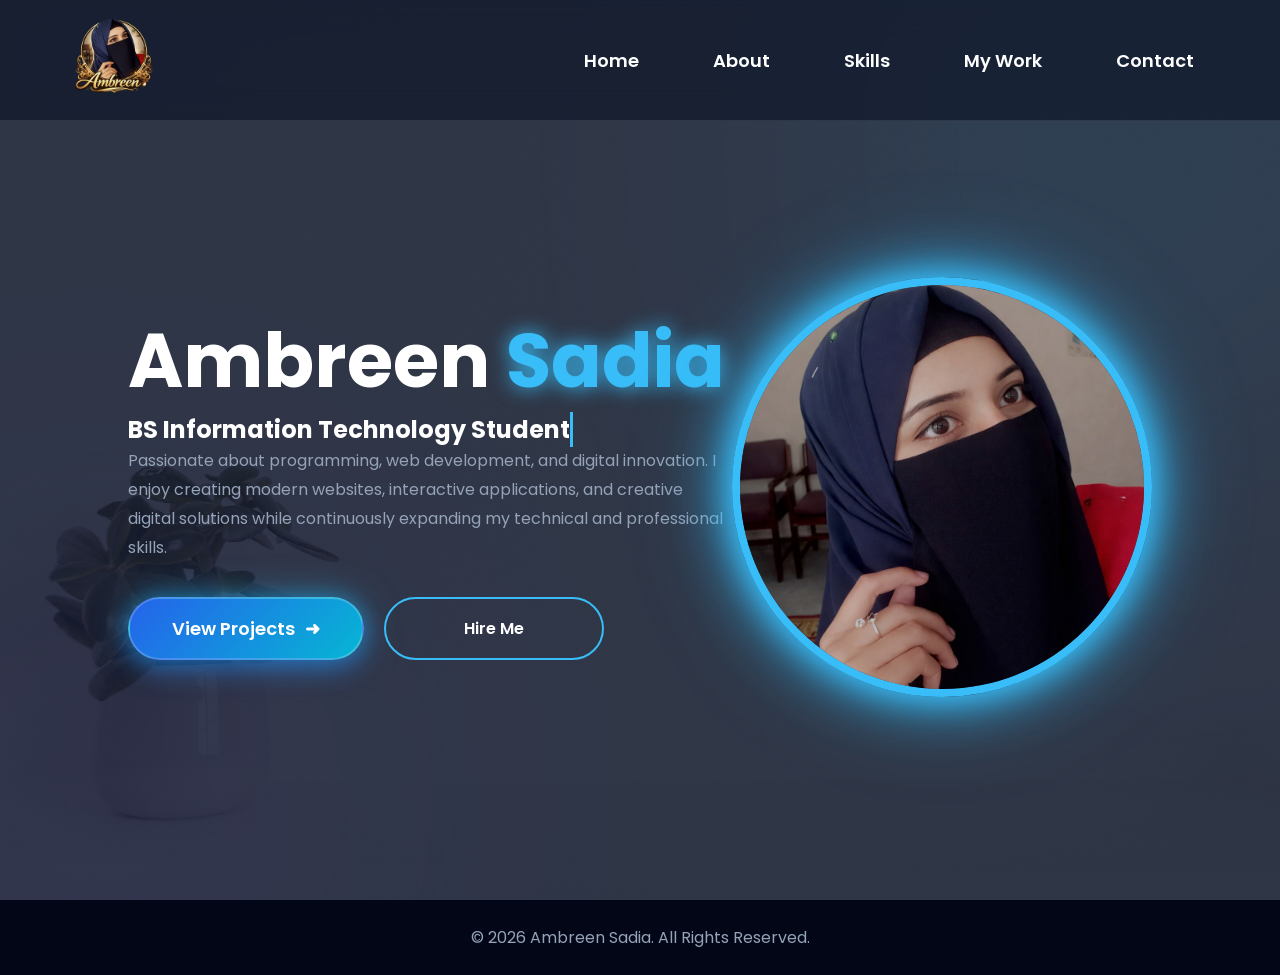
==== index.html @ 45d0da9c "Add files via upload" ====
<!DOCTYPE html>
<html lang="en">

<head>
    <meta charset="UTF-8">
    <meta name="viewport" content="width=device-width, initial-scale=1.0">
    <title>Ambreen Sadia | Portfolio</title>
    <link rel="stylesheet" href="style.css">
    <link href="https://fonts.googleapis.com/css2?family=Poppins:wght@300;400;500;600;700&display=swap"
        rel="stylesheet">
</head>

<body>

    <!-- Header -->
    <header class="header">

        <nav class="navbar">
            <img src="logo.png" alt="Ambreen Logo" class="logo">

            <ul class="nav-links">
                <li><a href="index.html">Home</a></li>
                <li><a href="newabout.html">About</a></li>
                <li><a href="skills.html">Skills</a></li>
                <li><a href="work.html">My Work</a></li>
                <li><a href="contact.html">Contact</a></li>
            </ul>
        </nav>

    </header>

    <!-- Main -->
    <main>

        <!-- Hero Section -->
        <section id="home" class="hero">

            <div class="info">


                <h1>Ambreen <span>Sadia</span></h1>

                <h2>BS Information Technology Student </h2>

                <p>
                    Passionate about programming, web development, and digital innovation.
                    I enjoy creating modern websites, interactive applications, and creative
                    digital solutions while continuously expanding my technical and professional skills.
                </p>

                <div class="buttons">
                    <a href="work.html" class="btn">View Projects</a>
                    <a href="contact.html" class="btn2">Hire Me</a>
                </div>
            </div>

            <div class="image">
                <img src="8.jpeg" alt="Ambreen Sadia">
            </div>

        </section>





    </main>

    <!-- Footer -->
    <footer class="footer">
        <p>© 2026 Ambreen Sadia. All Rights Reserved.</p>
    </footer>

</body>

</html>
---- style.css ----
* {
    margin: 0;
    padding: 0;
    box-sizing: border-box;
    font-family: 'Poppins', sans-serif;
}

html {
    scroll-behavior: smooth;
}

body {
    background: #0f172a;
    color: white;
    overflow-x: hidden;
}

/* NAVBAR */

.header {
    position: fixed;
    top: 0;
    width: 100%;
    z-index: 1000;
    background: rgba(15, 23, 42, 0.7);
    backdrop-filter: blur(15px);
    border-bottom: 1px solid rgba(255, 255, 255, 0.1);
}

.navbar {
    width: 90%;
    margin: auto;
    display: flex;
    justify-content: space-between;
    align-items: center;
    padding: 18px 0;
}

.nav-links {
    display: flex;
    gap: 30px;
}

.nav-links li {
    list-style: none;
}

.hero {
    min-height: 100vh;

    background:
        linear-gradient(rgba(15, 23, 42, .85),
            rgba(15, 23, 42, .85)),
        url("bc.jpg");

    background-size: cover;
    background-position: center;

    display: flex;
    justify-content: space-between;
    align-items: center;

    padding: 180px 10% 100px;
    /* top right/left bottom */
}

@keyframes float {
    0% {
        transform: translateY(0);
    }

    50% {
        transform: translateY(-15px);
    }

    100% {
        transform: translateY(0);
    }
}

/* SECTIONS */

.section {
    padding: 100px 10%;
    text-align: center;
}

.section h2 {
    font-size: 45px;
    margin-bottom: 25px;

    background: linear-gradient(90deg,
            #38bdf8,
            #8b5cf6);

    -webkit-background-clip: text;
    -webkit-text-fill-color: transparent;
}

.section p {
    max-width: 800px;
    margin: auto;
    color: #cbd5e1;
    line-height: 1.8;
}

#skills {
    position: relative;
    overflow: hidden;
    padding: 100px 10%;
    background: #0f172a;
    text-align: center;
}

/* HEADING */

#skills h2 {
    font-size: 45px;
    margin-bottom: 60px;

    background: linear-gradient(90deg, #38bdf8, #8b5cf6);
    -webkit-background-clip: text;
    -webkit-text-fill-color: transparent;
}

/* CATEGORY */

.skill-category {
    margin-bottom: 60px;
}

.skill-category h3 {
    font-size: 28px;
    color: #38bdf8;
    margin-bottom: 30px;
    text-transform: uppercase;
    letter-spacing: 2px;
}

/* SKILL CONTAINER */

.skills-container {
    display: flex;
    flex-wrap: wrap;
    justify-content: center;
    gap: 20px;
}

/* SKILL CARD */

.skill-card {
    padding: 18px 35px;

    background: rgba(255, 255, 255, 0.05);
    backdrop-filter: blur(12px);

    border: 1px solid rgba(255, 255, 255, 0.1);
    border-radius: 50px;

    color: white;
    font-weight: 600;
    font-size: 16px;

    transition: all 0.4s ease;

    box-shadow:
        0 5px 15px rgba(0, 0, 0, 0.2),
        0 0 10px rgba(56, 189, 248, 0.1);
}

.skill-card:hover {
    transform: translateY(-8px);

    background: linear-gradient(135deg,
            #38bdf8,
            #8b5cf6);

    color: white;

    box-shadow:
        0 15px 30px rgba(56, 189, 248, 0.35),
        0 0 30px rgba(139, 92, 246, 0.35);
}

/* BACKGROUND GLOW */

#skills::before {
    content: "";
    position: absolute;

    width: 350px;
    height: 350px;

    background: #38bdf8;
    border-radius: 50%;

    filter: blur(180px);
    opacity: 0.1;

    top: -100px;
    right: -100px;
}

#skills::after {
    content: "";
    position: absolute;

    width: 350px;
    height: 350px;

    background: #8b5cf6;
    border-radius: 50%;

    filter: blur(180px);
    opacity: 0.1;

    bottom: -100px;
    left: -100px;
}

/* RESPONSIVE */

@media (max-width: 768px) {

    #skills h2 {
        font-size: 36px;
    }

    .skill-category h3 {
        font-size: 22px;
    }

    .skill-card {
        width: 100%;
        max-width: 300px;
    }
}

#work {
    background: #111827;
}

/* CONTACT */

#contact {
    background: #1e293b;
}

/* FOOTER */

.footer {
    background: #020617;
    text-align: center;
    padding: 25px;
    color: #94a3b8;
}



.btn {
    display: inline-flex;
    align-items: center;
    gap: 10px;
    padding: 16px 42px;
    background: linear-gradient(135deg, #2563eb, #06b6d4);
    color: white;
    text-decoration: none;
    font-size: 18px;
    font-weight: 600;
    border-radius: 60px;
    border: 2px solid rgba(255, 255, 255, 0.2);
    box-shadow:
        0 10px 25px rgba(37, 99, 235, 0.35),
        0 0 20px rgba(6, 182, 212, 0.25);
    transition: all 0.4s ease;
}

.btn:hover {
    transform: translateY(-6px);
    box-shadow:
        0 15px 35px rgba(37, 99, 235, 0.45),
        0 0 30px rgba(6, 182, 212, 0.4);
}

.btn::after {
    content: "➜";
    transition: transform 0.3s ease;
}

.btn:hover::after {
    transform: translateX(6px);
}

.nav-links a {
    position: relative;
    color: white;
    text-decoration: none;
    font-size: 18px;
    font-weight: 600;
    padding: 12px 22px;
    border-radius: 30px;
    transition: all 0.4s ease;
    z-index: 1;
}

.nav-links a::before {
    content: "";
    position: absolute;
    inset: 0;
    border-radius: 30px;
    background: linear-gradient(135deg, #0072ff, #00c6ff);
    transform: scale(0);
    transition: transform 0.4s ease;
    z-index: -1;
}

.nav-links a:hover::before {
    transform: scale(1);
}

.nav-links a:hover {
    color: white;
    transform: translateY(-4px);
    box-shadow: 0 10px 25px rgba(0, 198, 255, 0.4);
}

.info h3 {
    font-size: 28px;
    color: #38bdf8;
    margin-bottom: 10px;
}

.info h1 {
    font-size: 75px;
    line-height: 1.1;
    margin-bottom: 10px;
}

.info h1 span {
    color: #38bdf8;
    text-shadow: 0 0 20px #38bdf8;
}

.info p {
    max-width: 600px;
    line-height: 1.8;
    color: #94a3b8;
    margin-bottom: 35px;
}

.hero {
    position: relative;
    overflow: hidden;
}

.hero::before {
    content: "";
    position: absolute;
    width: 500px;
    height: 500px;
    background: #38bdf8;
    border-radius: 50%;
    filter: blur(180px);
    opacity: 0.15;
    top: -100px;
    right: -100px;
}

.hero::after {
    content: "";
    position: absolute;
    width: 400px;
    height: 400px;
    background: #8b5cf6;
    border-radius: 50%;
    filter: blur(180px);
    opacity: 0.15;
    bottom: -100px;
    left: -100px;
}

.image img {
    width: 420px;
    height: 420px;
    object-fit: cover;
    border-radius: 50%;
    border: 8px solid #38bdf8;

    box-shadow:
        0 0 30px #38bdf8,
        0 0 60px #38bdf8,
        0 0 100px rgba(56, 189, 248, .4);

    transition: all 0.5s ease;

    animation: float 4s ease-in-out infinite;
}

.image img:hover {
    transform: scale(1.05);
}

.logo {
    width: 150px;
    cursor: pointer;
    transition: all 0.4s ease;
}

.logo:hover {
    transform: scale(1.1) rotate(3deg);
    filter: drop-shadow(0 0 15px #38bdf8);
}

.buttons {
    display: flex;
    gap: 20px;
    margin-top: 30px;
}

.btn2 {
    padding: 16px 42px;
    text-decoration: none;
    color: white;
    font-weight: 600;
    border-radius: 60px;
    border: 2px solid #38bdf8;
    background: transparent;
    transition: all 0.4s ease;
}

.btn2:hover {
    background: #38bdf8;
    color: #0f172a;
    box-shadow: 0 0 30px #38bdf8;
}

.info h2 {
    width: fit-content;
    overflow: hidden;
    white-space: nowrap;
    border-right: 3px solid #38bdf8;
    animation:
        typing 4s steps(25) infinite,
        blink .8s infinite;
}

@keyframes typing {
    0% {
        width: 0;
    }

    50% {
        width: 100%;
    }

    100% {
        width: 0;
    }
}

@keyframes blink {
    50% {
        border-color: transparent;
    }
}

/* CONTACT SECTION */

#contact {
    padding: 100px 10%;
    text-align: center;
    background: #1e293b;
}

#contact h2 {
    font-size: 45px;
    margin-bottom: 20px;

    background: linear-gradient(90deg, #38bdf8, #8b5cf6);
    -webkit-background-clip: text;
    -webkit-text-fill-color: transparent;
}

#contact p {
    color: #cbd5e1;
    font-size: 18px;
    margin-bottom: 35px;
}

/* LINKEDIN BUTTON */

.linkedin-link {
    display: inline-flex;
    align-items: center;
    gap: 12px;

    padding: 18px 40px;

    text-decoration: none;
    color: white;
    font-size: 18px;
    font-weight: 600;

    background: linear-gradient(135deg, #0077b5, #00a0dc);
    border-radius: 60px;

    border: 2px solid rgba(255, 255, 255, 0.15);

    box-shadow:
        0 10px 25px rgba(0, 119, 181, 0.35),
        0 0 25px rgba(0, 160, 220, 0.25);

    transition: all 0.4s ease;
}

.linkedin-link:hover {
    transform: translateY(-6px) scale(1.03);

    box-shadow:
        0 15px 35px rgba(0, 119, 181, 0.5),
        0 0 40px rgba(0, 160, 220, 0.5);
}

/* ICON */

.icon {
    width: 28px;
    height: 28px;
    object-fit: contain;
    transition: transform 0.4s ease;
}

.linkedin-link:hover .icon {
    transform: rotate(10deg) scale(1.15);
}

/* GLOW EFFECT */

#contact::before {
    content: "";
    position: absolute;
    width: 350px;
    height: 350px;
    background: #38bdf8;
    border-radius: 50%;
    filter: blur(150px);
    opacity: 0.12;
    left: -100px;
    bottom: -100px;
}

#contact {
    position: relative;
    overflow: hidden;
}

/* ABOUT SECTION */

#about {
    position: relative;
    overflow: hidden;

    padding: 100px 10%;
    text-align: center;

    background: #111827;
}

/* HEADING */

#about h2 {
    font-size: 45px;
    margin-bottom: 30px;

    background: linear-gradient(90deg, #38bdf8, #8b5cf6);
    -webkit-background-clip: text;
    -webkit-text-fill-color: transparent;
}

/* CONTENT CARD */

#about p {
    max-width: 900px;
    margin: auto;

    padding: 35px;

    font-size: 18px;
    line-height: 1.9;
    color: #cbd5e1;

    background: rgba(255, 255, 255, 0.05);
    backdrop-filter: blur(15px);

    border: 1px solid rgba(255, 255, 255, 0.1);
    border-radius: 25px;

    box-shadow:
        0 10px 30px rgba(0, 0, 0, 0.3),
        0 0 25px rgba(56, 189, 248, 0.15);

    transition: all 0.4s ease;
}

#about p:hover {
    transform: translateY(-8px);

    box-shadow:
        0 15px 40px rgba(0, 0, 0, 0.4),
        0 0 40px rgba(56, 189, 248, 0.3);
}

/* GLOW EFFECTS */

#about::before {
    content: "";
    position: absolute;

    width: 350px;
    height: 350px;

    background: #38bdf8;
    border-radius: 50%;

    filter: blur(150px);
    opacity: 0.12;

    top: -100px;
    right: -100px;
}

#about::after {
    content: "";
    position: absolute;

    width: 300px;
    height: 300px;

    background: #8b5cf6;
    border-radius: 50%;

    filter: blur(150px);
    opacity: 0.12;

    bottom: -100px;
    left: -100px;
}

/* WORK CARDS CONTAINER */



/* WORK CARD */
#work {
    position: relative;
    overflow: hidden;
    padding: 100px 10%;
    background: #111827;
    text-align: center;
}

#work h2 {
    font-size: 45px;
    margin-bottom: 60px;
    display: block;
    width: 100%;

    background: linear-gradient(90deg, #38bdf8, #8b5cf6);
    -webkit-background-clip: text;
    -webkit-text-fill-color: transparent;
}

.work-container {
    display: flex;
    flex-wrap: wrap;
    justify-content: center;
    gap: 30px;
}

.work-card {
    width: 340px;

    padding: 30px;

    background: rgba(255, 255, 255, 0.05);
    backdrop-filter: blur(15px);

    border: 1px solid rgba(255, 255, 255, 0.1);
    border-radius: 25px;

    box-shadow:
        0 10px 25px rgba(0, 0, 0, 0.3),
        0 0 20px rgba(56, 189, 248, 0.12);

    transition: all 0.4s ease;
}

.work-card:hover {
    transform: translateY(-10px);

    box-shadow:
        0 15px 35px rgba(0, 0, 0, 0.4),
        0 0 35px rgba(56, 189, 248, 0.35);
}

/* ICON */

.work-icon {
    width: 70px;
    height: 70px;
    object-fit: contain;

    margin-bottom: 20px;

    transition: all 0.4s ease;
}

.work-card:hover .work-icon {
    transform: scale(1.15) rotate(5deg);
}

/* TITLE */

.work-card h3 {
    font-size: 24px;
    color: #38bdf8;
    margin-bottom: 15px;
}

/* DESCRIPTION */

.work-card p {
    color: #cbd5e1;
    line-height: 1.8;
    font-size: 16px;
}

/* BACKGROUND GLOW */

#work::before {
    content: "";
    position: absolute;

    width: 400px;
    height: 400px;

    background: #38bdf8;
    border-radius: 50%;

    filter: blur(180px);
    opacity: 0.10;

    top: -150px;
    right: -150px;
}

#work::after {
    content: "";
    position: absolute;

    width: 350px;
    height: 350px;

    background: #8b5cf6;
    border-radius: 50%;

    filter: blur(180px);
    opacity: 0.10;

    bottom: -150px;
    left: -150px;
}

/* RESPONSIVE */

@media (max-width: 768px) {
    .work-card {
        width: 100%;
    }

    #work h2 {
        font-size: 36px;
    }
}

/* MOBILE RESPONSIVE */

@media screen and (max-width: 768px) {

    .header {
        position: relative;
    }

    .navbar {
        width: 100%;
        padding: 15px;
        flex-direction: column;
    }

    .logo {
        width: 120px;
        margin-bottom: 15px;
    }

    .nav-links {
        display: grid;
        grid-template-columns: repeat(2, 1fr);
        gap: 15px;
        width: 100%;
        text-align: center;
    }

    .nav-links a {
        padding: 10px;
        font-size: 16px;
    }

    .hero {
        flex-direction: column-reverse;
        justify-content: center;
        text-align: center;

        padding: 40px 20px 60px;
        min-height: auto;
    }

    .image {
        width: 100%;
        display: flex;
        justify-content: center;
        margin-bottom: 30px;
    }

    .image img {
        width: 250px;
        height: 250px;
        max-width: 90%;
    }

    .info {
        width: 100%;
    }

    .info h1 {
        font-size: 50px;
        line-height: 1.1;
    }

    .info h2 {
        font-size: 22px;
        white-space: normal;
        border-right: none;
        animation: none;
    }

    .info h3 {
        font-size: 20px;
    }

    .info p {
        font-size: 16px;
        padding: 0 10px;
        margin: 20px auto;
    }

    .buttons {
        flex-direction: column;
        align-items: center;
    }

    .btn,
    .btn2 {
        width: 220px;
        text-align: center;
    }
}

.navbar {
    padding: 10px 0;
}

.logo {
    width: 100px;
}

/* .hero {
    margin-top: 30px;
} */
.hero {
    margin-top: 0;
}

.info,
.image,
.buttons {
    position: relative;
    z-index: 2;
}

.hero::before,
.hero::after {
    z-index: 0;
}

.btn,
.btn2 {
    display: inline-flex;
    justify-content: center;
    align-items: center;

    min-width: 220px;
    min-height: 55px;

    cursor: pointer;
    position: relative;
    z-index: 10;
}

@media screen and (max-width: 768px) {

    .buttons {
        display: flex;
        flex-direction: column;
        align-items: center;
        gap: 15px;
        width: 100%;
    }

    .btn,
    .btn2 {
        width: 90%;
        max-width: 250px;
    }

}

/* BUTTON FIX FOR MOBILE */

.btn,
.btn2 {
    display: inline-flex;
    justify-content: center;
    align-items: center;
    text-align: center;
    min-height: 55px;
    cursor: pointer;
    touch-action: manipulation;
    -webkit-tap-highlight-color: transparent;
}

/* MOBILE */

@media screen and (max-width: 768px) {

    .buttons {
        display: flex;
        flex-direction: column;
        align-items: center;
        gap: 15px;
        width: 100%;
    }

    .btn,
    .btn2 {
        width: 90%;
        max-width: 280px;
        min-height: 55px;
        padding: 16px 20px;
    }
}

/* BUTTON FIX FOR MOBILE */

.btn,
.btn2,
.linkedin-link {
    display: inline-flex;
    justify-content: center;
    align-items: center;
    text-align: center;

    cursor: pointer;
    touch-action: manipulation;
    -webkit-tap-highlight-color: transparent;

    position: relative;
    z-index: 10;
}

.btn {
    box-shadow:
        0 10px 25px rgba(37, 99, 235, 0.35),
        0 0 20px rgba(6, 182, 212, 0.25),
        0 0 35px rgba(56, 189, 248, 0.5);
}

.btn:active,
.btn2:active,
.linkedin-link:active {
    transform: scale(0.96);

    box-shadow:
        0 0 40px #38bdf8,
        0 0 60px #38bdf8;
}

.btn,
.btn2,
.linkedin-link {
    animation: glow 2s ease-in-out infinite alternate;
}

@keyframes glow {
    from {
        box-shadow:
            0 0 10px #38bdf8,
            0 0 20px #38bdf8;
    }

    to {
        box-shadow:
            0 0 25px #38bdf8,
            0 0 45px #38bdf8;
    }
}
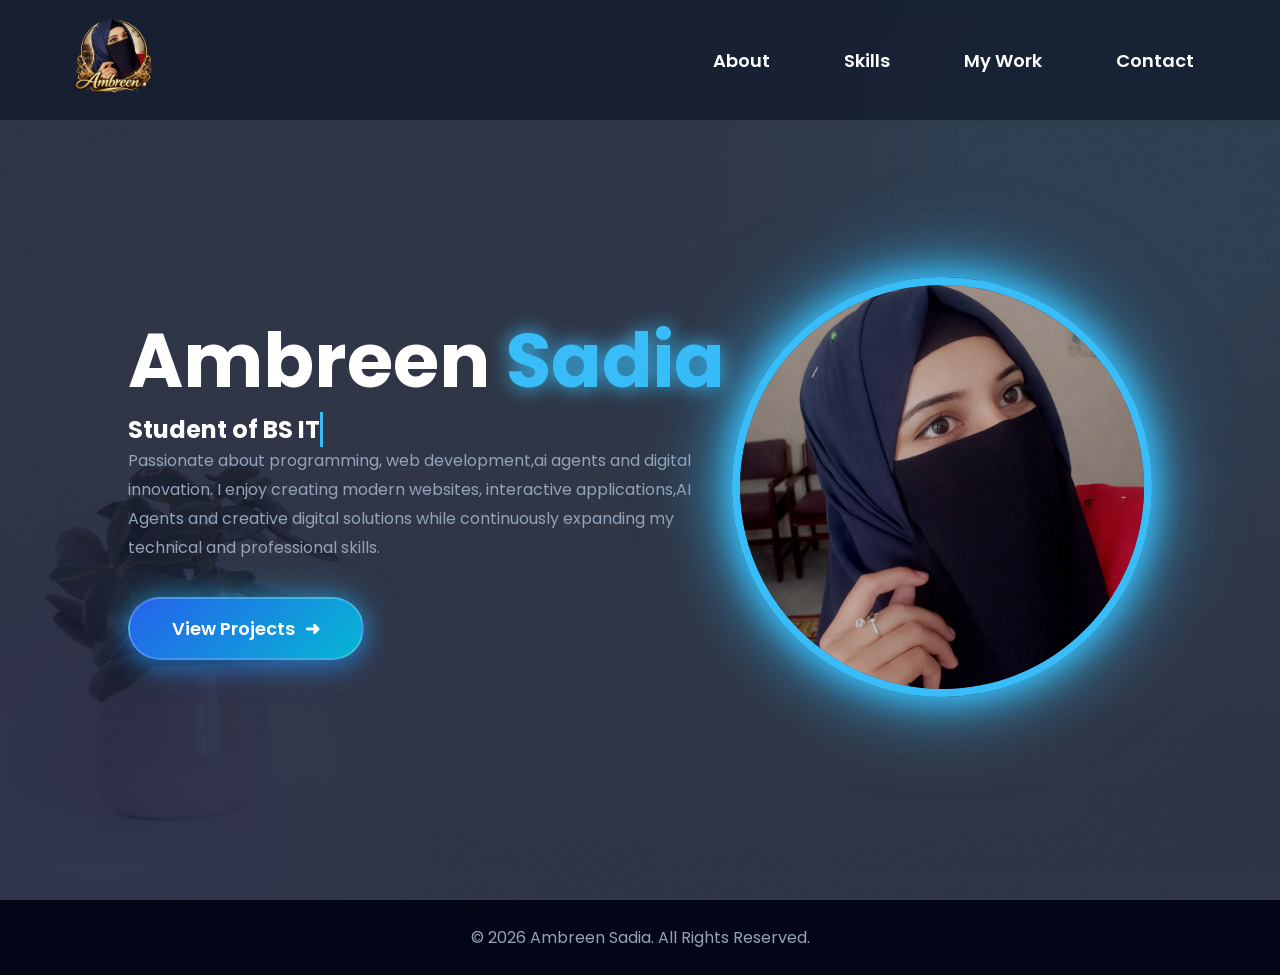
==== commit bd5ef967: "Revise index.html with new content and links Updated content in the hero section and navigation link" ====
--- a/index.html
+++ b/index.html
@@ -1,4 +1,4 @@
-<!DOCTYPE html>
+ <!DOCTYPE html>
 <html lang="en">
 
 <head>
@@ -19,11 +19,11 @@
             <img src="logo.png" alt="Ambreen Logo" class="logo">
 
             <ul class="nav-links">
-                <li><a href="index.html">Home</a></li>
-                <li><a href="newabout.html">About</a></li>
-                <li><a href="skills.html">Skills</a></li>
-                <li><a href="work.html">My Work</a></li>
-                <li><a href="contact.html">Contact</a></li>
+                <!-- <li><a href="index.html" target="main">Home</a></li> -->
+                <li><a href="newabout.html" target="main">About</a></li>
+                <li><a href="skills.html" target="main">Skills</a></li>
+                <li><a href="work.html" target="main">My Work</a></li>
+                <li><a href="contact.html" target=" main">Contact</a></li>
             </ul>
         </nav>
 
@@ -40,17 +40,17 @@
 
                 <h1>Ambreen <span>Sadia</span></h1>
 
-                <h2>BS Information Technology Student </h2>
+                <h2>Student of BS IT </h2>
 
                 <p>
-                    Passionate about programming, web development, and digital innovation.
-                    I enjoy creating modern websites, interactive applications, and creative
+                    Passionate about programming, web development,ai agents and digital innovation.
+                    I enjoy creating modern websites, interactive applications,AI Agents and creative
                     digital solutions while continuously expanding my technical and professional skills.
                 </p>
 
                 <div class="buttons">
-                    <a href="work.html" class="btn">View Projects</a>
-                    <a href="contact.html" class="btn2">Hire Me</a>
+                    <a href="https://github.com/ambreensadia13" tarhet="main" class="btn">View Projects</a>
+                    <!-- <a href="contact.html" class="btn2">Hire Me</a> -->
                 </div>
             </div>
 
@@ -73,4 +73,4 @@
 
 </body>
 
-</html>+</html>
